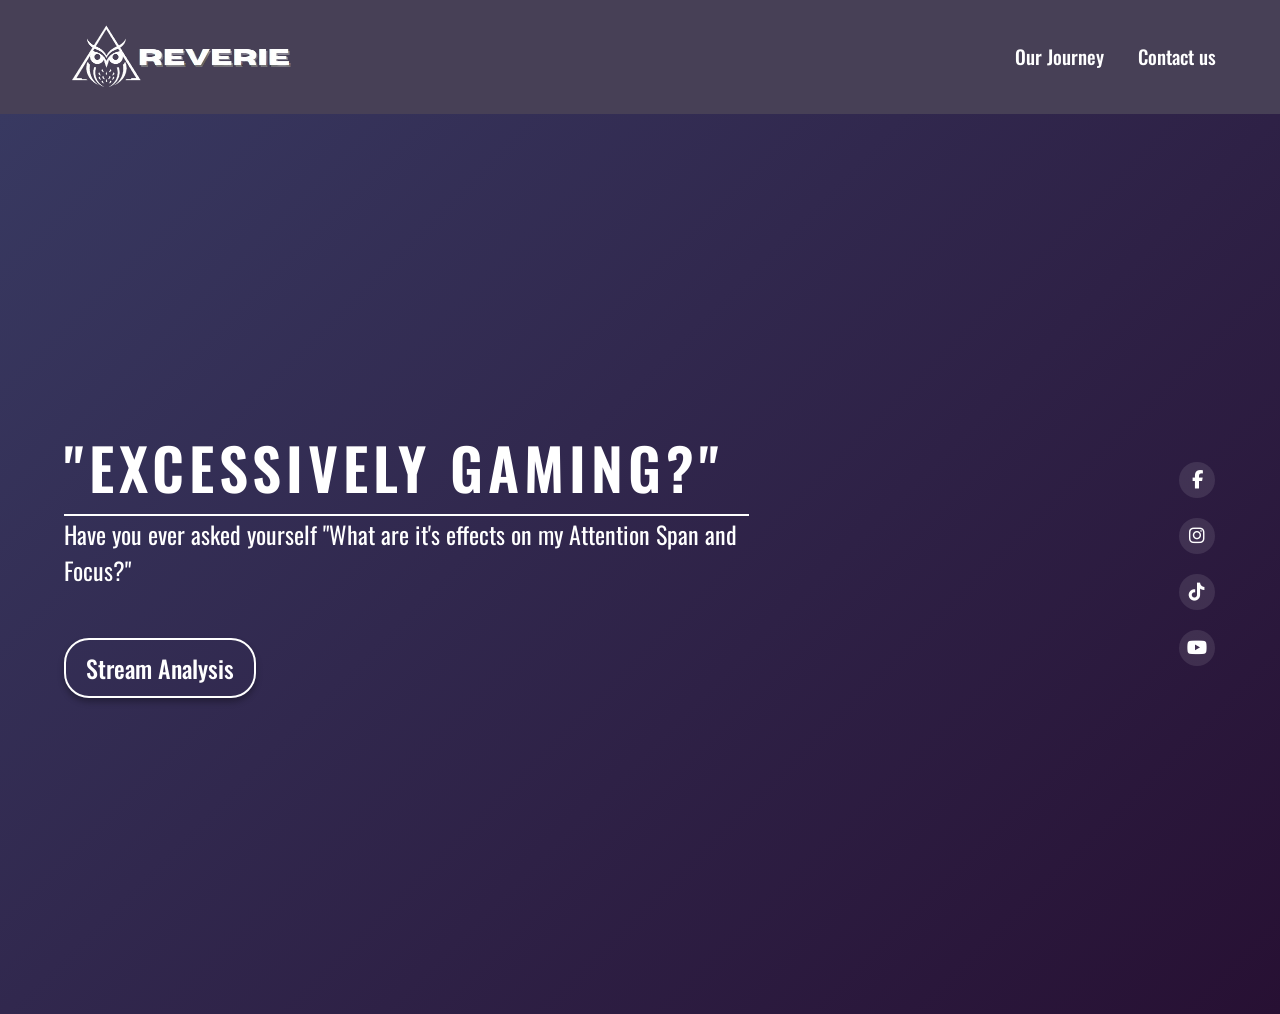
==== index.html @ 65ddb702 "yo" ====
<!DOCTYPE html>
<html lang="en">
<head>
    <meta charset="UTF-8">
    <meta name="viewport" content="width=device-width, initial-scale=1.0">
    <link rel="stylesheet" href="style.css">
    <title>Home - Reverie</title>
    <link rel="stylesheet" href="https://cdnjs.cloudflare.com/ajax/libs/font-awesome/6.6.0/css/all.min.css"/>
</head>

<body>

    <header class="home-page">
        <a href="index.html" class="brand"><img src="g5logo.png" alt="g5logo"></a>
        <div class="menu-btn">
            
        </div>
        <div class="navigation">
            <div class="navigation-items">
                <a href="journey.html">Our Journey</a>
                <a href="https://www.facebook.com/paulo.corpuz.12" target="_blank">Contact us</a>
            </div>
        </div>
    </header>

    <section class="home"> 
        <video class="video-slide active" src="valorant6(1).mp4" autoplay muted loop></video>
        <video class="video-slide" src="valorant5.mp4" autoplay muted loop></video>
        <video class="video-slide" src="valorant2.mp4" autoplay muted loop></video>
        <video class="video-slide" src="valorant3.mp4" autoplay muted loop></video>
        <video class="video-slide" src="valorant4.mp4" autoplay muted loop></video>
        <div class="content active first-slide">
            <h1><span>"Excessively Gaming?"</span></h1>
            <p>Have you ever asked yourself "What are it's effects on my Attention Span and Focus?"</p>
        <a href="https://docs.google.com/document/d/1-Jyc4oSGSa5IKU8uBkDjCCtXTIHnulW97nwbTy9nomo/edit?tab=t.0" target="_blank" class="cta-link">Stream Analysis</a>
        </div>
    
         
   
        </div>
            <div class="media-icons index-socials">
                <a href="https://www.facebook.com/profile.php?id=61560402406906" target="_blank"><i class="fab fa-facebook-f"></i></a>
                <a href="https://www.instagram.com/_reverie.val_" target="_blank"><i class="fab fa-instagram"></i></a>
                <a href="https://www.tiktok.com/@reverie0411?lang=en" target="_blank"><i class="fab fa-tiktok"></i></a>
                <a href="https://www.youtube.com/channel/UCWn8k9ymQq1C-prlSOjQPqQ" target="_blank"><i class="fab fa-youtube"></i></a>    
            </div>
                    <div class="nav-btn"></div>
                
            
            
    </section>

    
</body>

<script type="text/javascript" src="index.js">
</script>

</html>
---- style.css ----
@import url('https://fonts.googleapis.com/css2?family=Oswald:wght@200..700&display=swap');

*{
    margin: 0;
    padding: 0;
    box-sizing: border-box; 
    font-family: 'Oswald', sans-serif;

}

img{
    display: flex;
    width: 50%;
    flex-direction: column;
    color: #FFF;
}

body {
 position: relative;
    width: 100%;
    min-height: 100vh;
    display: flex;
    justify-content: center;
    flex-direction: column;
    background: linear-gradient(135deg, #383961, #271033);
}

p {
    border-top: 2px solid #fff;
    max-width: 85%;
}

header {
    z-index: 999;
    position: sticky;
    top: 0;
    left: 0;
    width: 100%;
    display: flex;
    justify-content: space-between;
    align-items: center;
    padding: 10px 5%;
    transition: 0.5s ease;
    animation: navbarSlideDown 0.8s ease forwards;
}   

/* Home Page animation */

@keyframes navbarSlideDown {
    from {
        transform: translateY(-100%);
        visibility: hidden;
    }
    to {
        transform: translateY(0);
    }
}


@keyframes fadeSlideUp {
    from {
        opacity: 0;
        transform: translateY(40px);
    }
    to {
        opacity: 1;
        transform: translateY(0);
    }
}

.home .content.active {
    display: block;
    animation: fadeSlideUp 1s ease forwards;
}

.home .content h1 {
    animation: fadeSlideUp 1s ease forwards;
    animation-delay: 0.2s;
    opacity: 0;
}

.home .content p {
    animation: fadeSlideUp 1s ease forwards;
    animation-delay: 0.4s;
    opacity: 0;
}

.home .content a {
    animation: fadeSlideUp 1s ease forwards;
    animation-delay: 0.6s;
    opacity: 0;
}

header .brand {
    animation: fadeSlideUp 0.8s ease forwards;
    opacity: 0;
    animation-delay: 0.2s;
}

header .navigation .navigation-items a {
    opacity: 0;
    position: relative; 
    animation: fadeSlideUp 0.6s ease forwards;
}

header .navigation .navigation-items a:nth-child(1) { animation-delay: 0.3s; }
header .navigation .navigation-items a:nth-child(2) { animation-delay: 0.5s; }
header .navigation .navigation-items a:nth-child(3) { animation-delay: 0.7s; }

@keyframes fadeSlideUp {
    from {
        transform: translateY(20px);
        opacity: 0;
    }
    to {
        transform: translateY(0);
        opacity: 1;
    }
}

@keyframes slideInRight {
    from {
        opacity: 0;
        transform: translateX(50px);
    }
    to {
        opacity: 1;
        transform: translateX(0);
    }
}

.home .media-icons a {
    animation: slideInRight 0.6s ease forwards;
    opacity: 0;
}

.home .media-icons a:nth-child(1) { animation-delay: 0.3s; }
.home .media-icons a:nth-child(2) { animation-delay: 0.5s; }
.home .media-icons a:nth-child(3) { animation-delay: 0.7s; }

.home .content a:hover {
    transform: scale(1.1);
    color: #271033;
    transition: 0.3s ease;
}

header {
    transition: all 0.3s ease;
}


/* Home page */
header .brand{
    color: #FFF;
    font-size: 2.5em;
    font-weight: 700;
    text-transform: uppercase;
    text-decoration: none;
    max-width: 50%;
}

header .navigation{
    position: relative;
}

header .navigation  .navigation-items  a{
    position: relative;
    color: #FFF;
    font-weight: 500;
    font-size: 1.2em;
    text-decoration: none;
    margin-left: 30px;
    transition: 0.3s ease;
}

header .navigation  .navigation-items  a:before{
    content: '';
    position: absolute;
    background: #FFF;
    width: 0;
    height: 2px;
    bottom: 0;
    left: 0;
    transition: 0.3s ease;
}

header .navigation  .navigation-items  a:hover:before{
    width: 100%;
}

section{
    padding: 100px 5%;
}
.home .cta-link {
    display: inline-block;
    color: #fff;
    text-decoration: none;
    font-size: 1.5rem;
    font-weight: 500;
    transition: all 0.3s ease;
    margin-right: 20px;
    border: 2px solid #fff  ; 
    padding: 10px 20px;
    border-radius: 25px;
    box-shadow: 0 4px 6px rgba(0, 0, 0, 0.3);
}

.home-page {
    background-color:#474056;
}

.journey-page {
    background-color: #474056;
}



.home{
    position: relative;
    width: 100%;
    min-height: 100vh;
    display: flex;
    justify-content: center;
    flex-direction: column;
     background: linear-gradient(135deg, #383961, #271033);
}



.home .content{
    z-index: 888;
    color: #FFF;
    width: 70%;
    display: none;
}

.home .content.active{
    display: block;
}



.home .content h1{
    font-size: 3em;
    font-weight: 900;
    text-transform: uppercase;
    letter-spacing: 5px;
    line-height: 75px;
    margin-bottom: 5px;
}

.home .content h1 span{
    font-size: 1.2em;
    font-weight: 600;
}

.home .content p{
    padding-bottom: 50px;
    font-size: 1.5em;
}

.home .media-icons{
    z-index: 888;
    position: absolute;
    right: 60px;
    display: flex;
    flex-direction: column;
    gap: 20px;
    padding: 5px;
    max-width: 150px;
}

.home .media-icons::-webkit-scrollbar {
    display: none;
}

.home .media-icons a{
    color: #fff;
    font-size: 18px;
    width: 36px;
    height: 36px;
    border-radius: 100%;
    background: rgba(255, 255, 255, 0.1);
    display: flex;
    justify-content: center;
    align-items: center;
    transition: all 0.3s ease;
    text-decoration: none;
    flex-shrink: 0;
}

.home video{
    z-index: 000;
    position: absolute;
    top: 0;
    left: 0;
    width: 100%;
    height: 100%;
    object-fit: cover;
}

.slider-navigation{
    z-index: 888;
    position: relative;
    display: flex;
    justify-content: center;
    align-items: center;
    transform: translateY(80px);
    margin-bottom: 12px;
}

.slider-navigation .nav-buttons-container {
    display: flex;
    justify-content: center;
    align-items: center;
    margin: 0 20px;
}

.slider-navigation .arrow-btn {
    color: #FFF;
    font-size: 1.8em;
    cursor: pointer;
    padding: 10px;
    background: transparent;
    border-radius: 50%;
    width: 40px;
    height: 40px;
    display: flex;
    justify-content: center;
    align-items: center;
    transition: 0.3s ease;
    outline: none;
    border: none;
}
 
.slider-navigation .arrow-btn:hover {
    transform: scale(1.2);
    color: #CF9A4F;
}

.slider-navigation .nav-btn{
    width: 12px;
    height: 12px;
    background: #fff;
    border-radius: 50%;
    cursor: pointer;
    box-shadow: 0 0 2px rgba(255, 255, 255, 0.5);
    transition: 0.3s ease;
    outline: none;
    border: none;
}

.slider-navigation .nav-btn.active{
    background: #CF9A4F;
}

.slider-navigation .nav-btn:not(:last-child){
    margin-right: 20px;
}

.slider-navigation .nav-btn:hover{
    transform: scale(1.2);
}

.video-slide{
    position: absolute;
    width: 100%;
    clip-path: polygon(0 50%, 0 50%, 0 50%, 0 50%, 0 50%, 0 50%);
}

.video-slide.active{
    clip-path: polygon(0 0, 100% 100%, 0 100%, 0 0, 100% 100%, 100% 0);
    transition: 0.5s ease;
    transition-property: clip-path;
}

/* Journey tab */

.journey-section {
    padding: 100px 5% 50px;
    background: linear-gradient(135deg, #383961, #271033);
    min-height: 100vh;
    display: flex;
    flex-direction: column;
    align-items: center;
    overflow-y: auto;
    height: 100vh;
}

.journey-section h1 {
    color: #fff;
    font-family: 'Raleway', sans-serif;
    font-size: 2.5rem;
    margin-bottom: 40px;
    text-align: center;
}

.journey-socials {
    position: fixed;
    top: 50%;
    right: 15px;
    transform: translateY(-50%);
    display: flex;
    flex-direction: column;
    gap: 20px;
    z-index: 100;
}

.journey-socials a {
    color: #fff;
    width: 40px;
    height: 40px;
    display: flex;
    align-items: center;
    justify-content: center;
    transition: transform 0.3s ease, color 0.3s ease;
    text-decoration: none;
}

.journey-socials a:hover {
    color: #808080;
    transform: scale(1.2);
}

.journey-socials i {
    font-size: 1.5rem;
}

/* Firefox scrollbar for journey page */
.journey-page {
    scrollbar-color: rgba(80, 80, 80, 0.7) rgba(0, 0, 0, 0.1);
}



/* New Journey Layout Styles */
.journey-container {
    display: flex;
    flex-wrap: wrap;
    justify-content: space-between;
    max-width: 1200px;
    margin: 0 auto;
    padding: 20px;
}

.journey-milestone {
    display: flex;
    width: 100%;
    margin-bottom: 60px;
    position: relative;
}

.journey-image {
    flex: 1;
    max-width: 30%;
    padding: 10px;
}

.journey-image img {
    width: 100%;
    height: auto;
    border-radius: 10px;
    box-shadow: 0 4px 15px rgba(0, 0, 0, 0.2);
    transition: transform 0.3s ease;
}

.journey-image img:hover {
    transform: scale(1.05);
}

.journey-content {
    flex: 2;
    max-width: 40%;
    padding: 20px;
    background: rgba(255, 255, 255, 0.15);
    border-radius: 10px;
    box-shadow: 0 4px 15px rgba(0, 0, 0, 0.1);
    display: flex;
    flex-direction: column;
    justify-content: center;
    align-items: center;
    text-align: center;
}

.journey-date {
    background: rgba(255, 255, 255, 0.2);
    color: #fff;
    padding: 8px 20px;
    border-radius: 20px;
    font-weight: 600;
    margin-bottom: 15px;
    font-size: 0.9rem;
}

.journey-content h3 {
    color: #fff;
    font-size: 1.8rem;
    margin-bottom: 15px;
    font-weight: 600;
}

.journey-content p {
    color: #fff;
    line-height: 1.6;
    margin-bottom: 0;
    border-top: none;
}

/* Responsive styles */
@media (max-width: 768px) {
    .journey-milestone {
        flex-direction: column;
        align-items: center;
    }
    
    .journey-image, .journey-content {
        max-width: 100%;
        margin: 10px 0;
    }
}
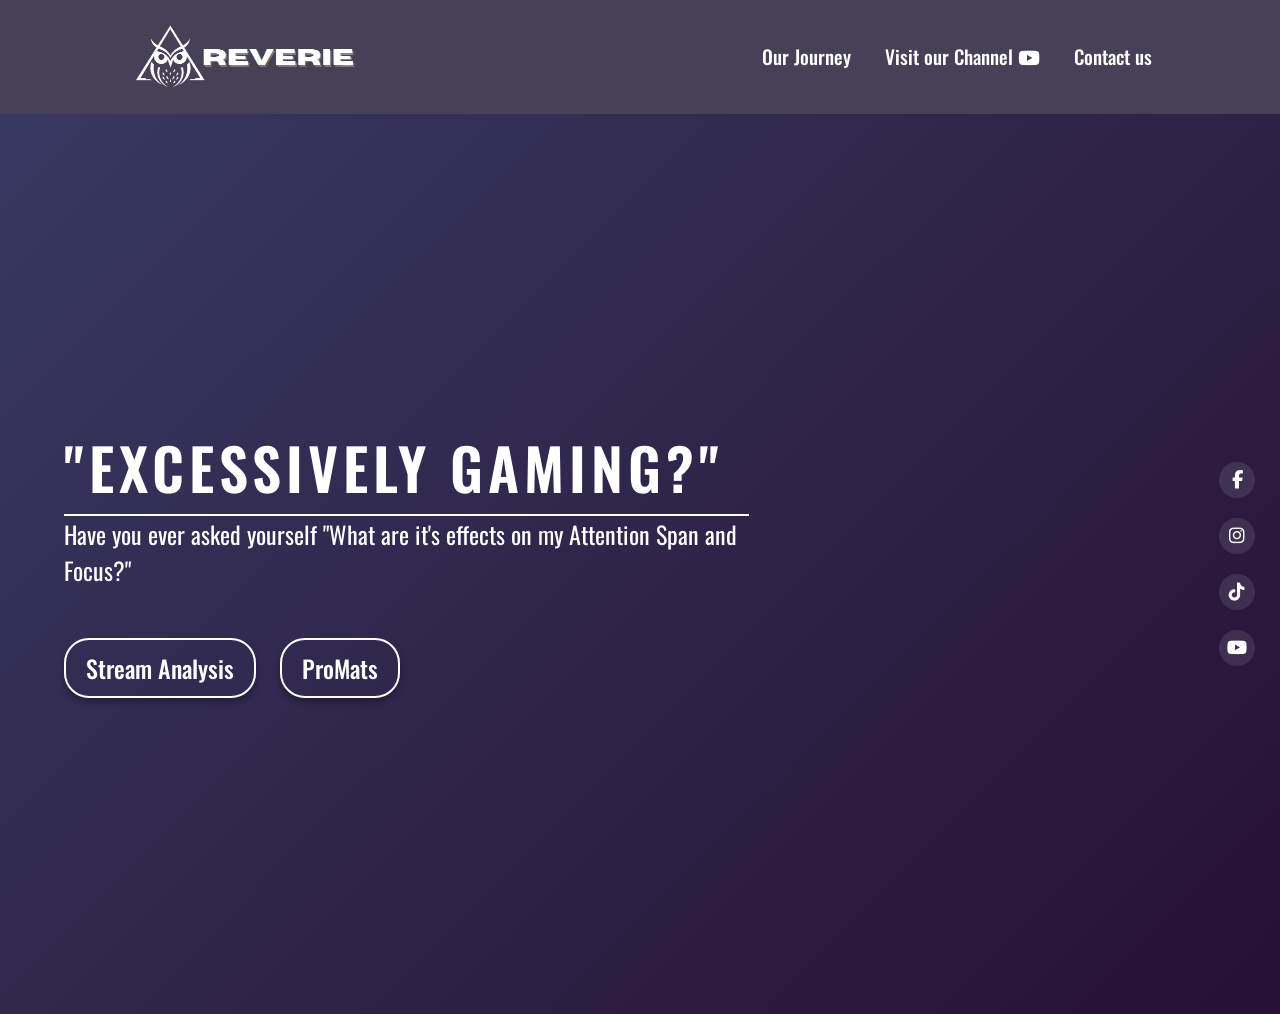
==== commit 062e2054: "yoyoyo" ====
--- a/index.html
+++ b/index.html
@@ -18,7 +18,9 @@
         <div class="navigation">
             <div class="navigation-items">
                 <a href="journey.html">Our Journey</a>
-                <a href="https://www.facebook.com/paulo.corpuz.12" target="_blank">Contact us</a>
+                <a href="https://www.youtube.com/channel/UCWn8k9ymQq1C-prlSOjQPqQ"  target="_blank">Visit our Channel <i class="fab fa-youtube"></i></a>
+                <a href="https://www.facebook.com/paulo.corpuz.12" target="_blank">Contact us</a>  
+               
             </div>
         </div>
     </header>
@@ -33,6 +35,8 @@
             <h1><span>"Excessively Gaming?"</span></h1>
             <p>Have you ever asked yourself "What are it's effects on my Attention Span and Focus?"</p>
         <a href="https://docs.google.com/document/d/1-Jyc4oSGSa5IKU8uBkDjCCtXTIHnulW97nwbTy9nomo/edit?tab=t.0" target="_blank" class="cta-link">Stream Analysis</a>
+         <a href="promats.html" target="_blank" class="cta-link">ProMats</a>
+        
         </div>
     
          
--- a/style.css
+++ b/style.css
@@ -21,6 +21,7 @@
     min-height: 100vh;
     display: flex;
     justify-content: center;
+    overflow-x: hidden;
     flex-direction: column;
     background: linear-gradient(135deg, #383961, #271033);
 }
@@ -39,7 +40,7 @@
     display: flex;
     justify-content: space-between;
     align-items: center;
-    padding: 10px 5%;
+    padding: 10px 10%;
     transition: 0.5s ease;
     animation: navbarSlideDown 0.8s ease forwards;
 }   
@@ -191,6 +192,7 @@
 section{
     padding: 100px 5%;
 }
+
 .home .cta-link {
     display: inline-block;
     color: #fff;
@@ -207,6 +209,7 @@
 
 .home-page {
     background-color:#474056;
+    overflow-y: hidden;
 }
 
 .journey-page {
@@ -238,7 +241,9 @@
     display: block;
 }
 
-
+.video-slide.active { 
+    overflow-y: hidden;
+}
 
 .home .content h1{
     font-size: 3em;
@@ -262,7 +267,7 @@
 .home .media-icons{
     z-index: 888;
     position: absolute;
-    right: 60px;
+    right: 20px;
     display: flex;
     flex-direction: column;
     gap: 20px;
